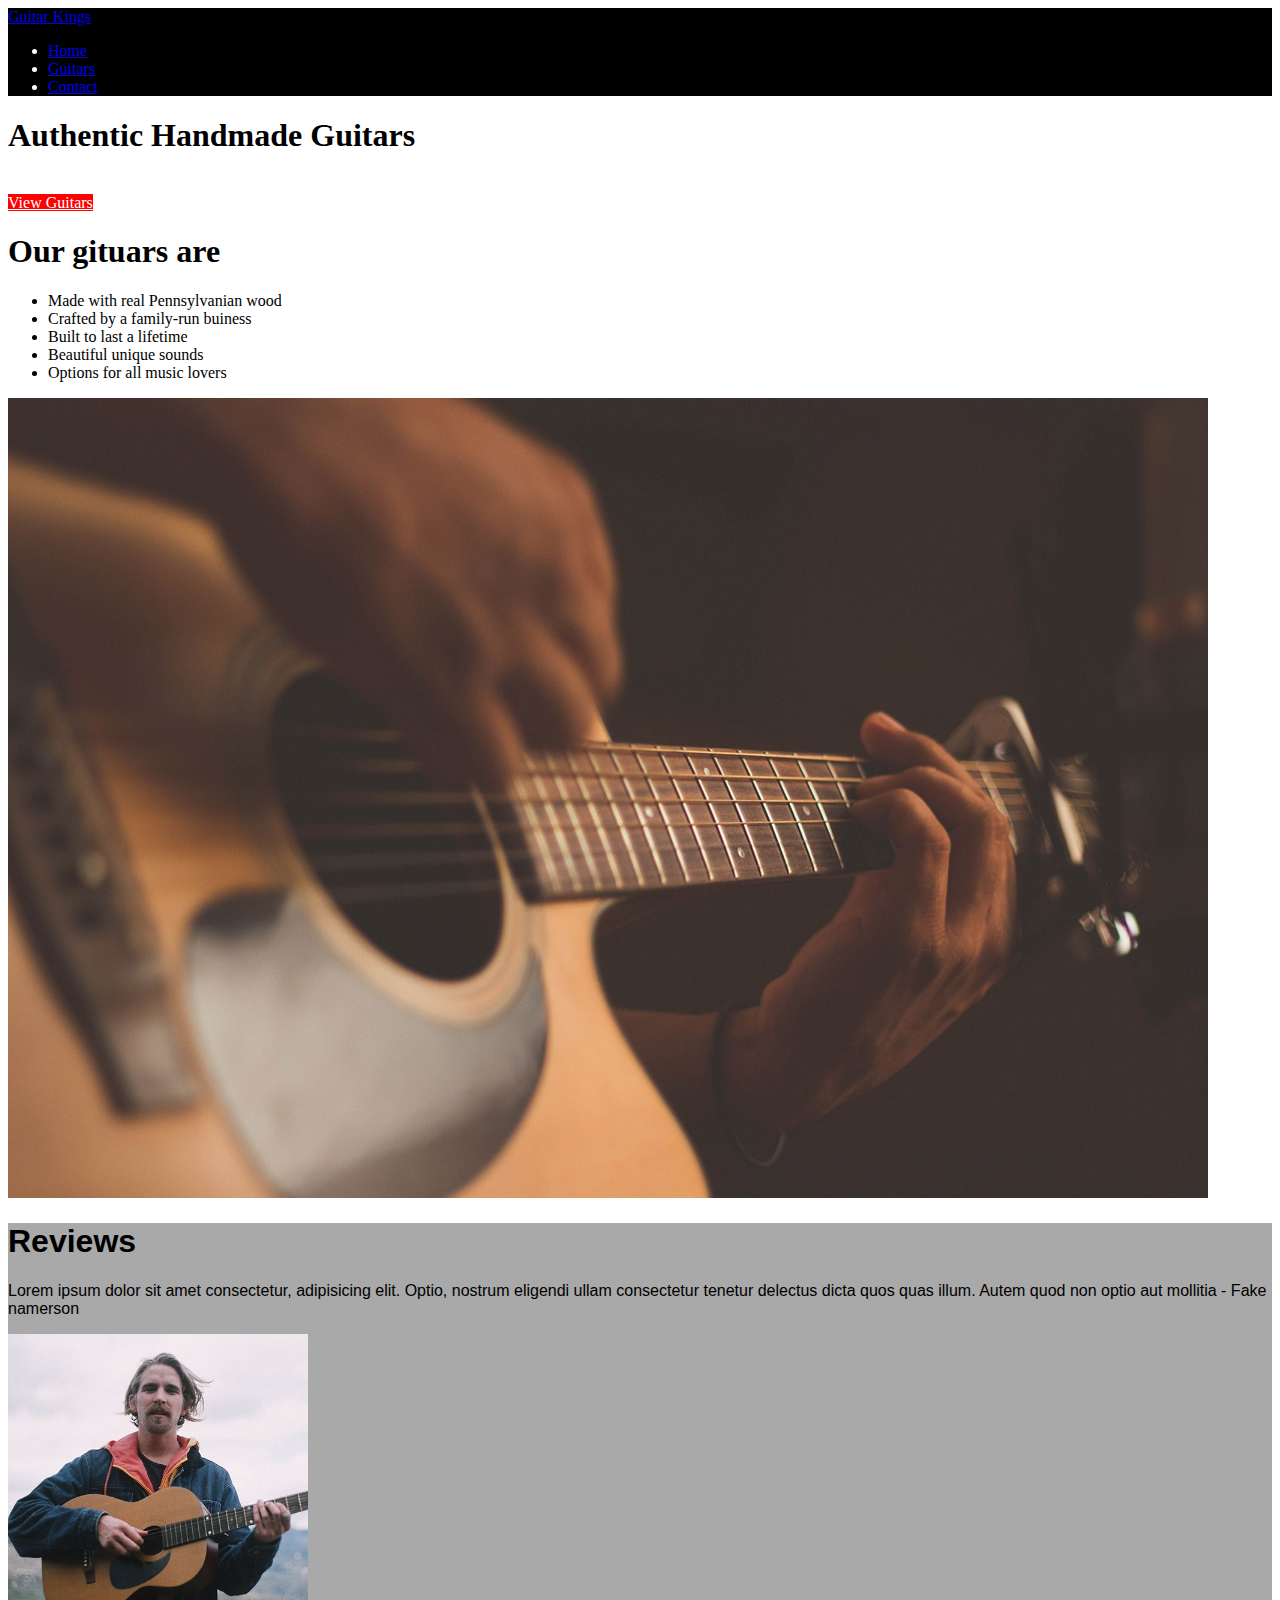
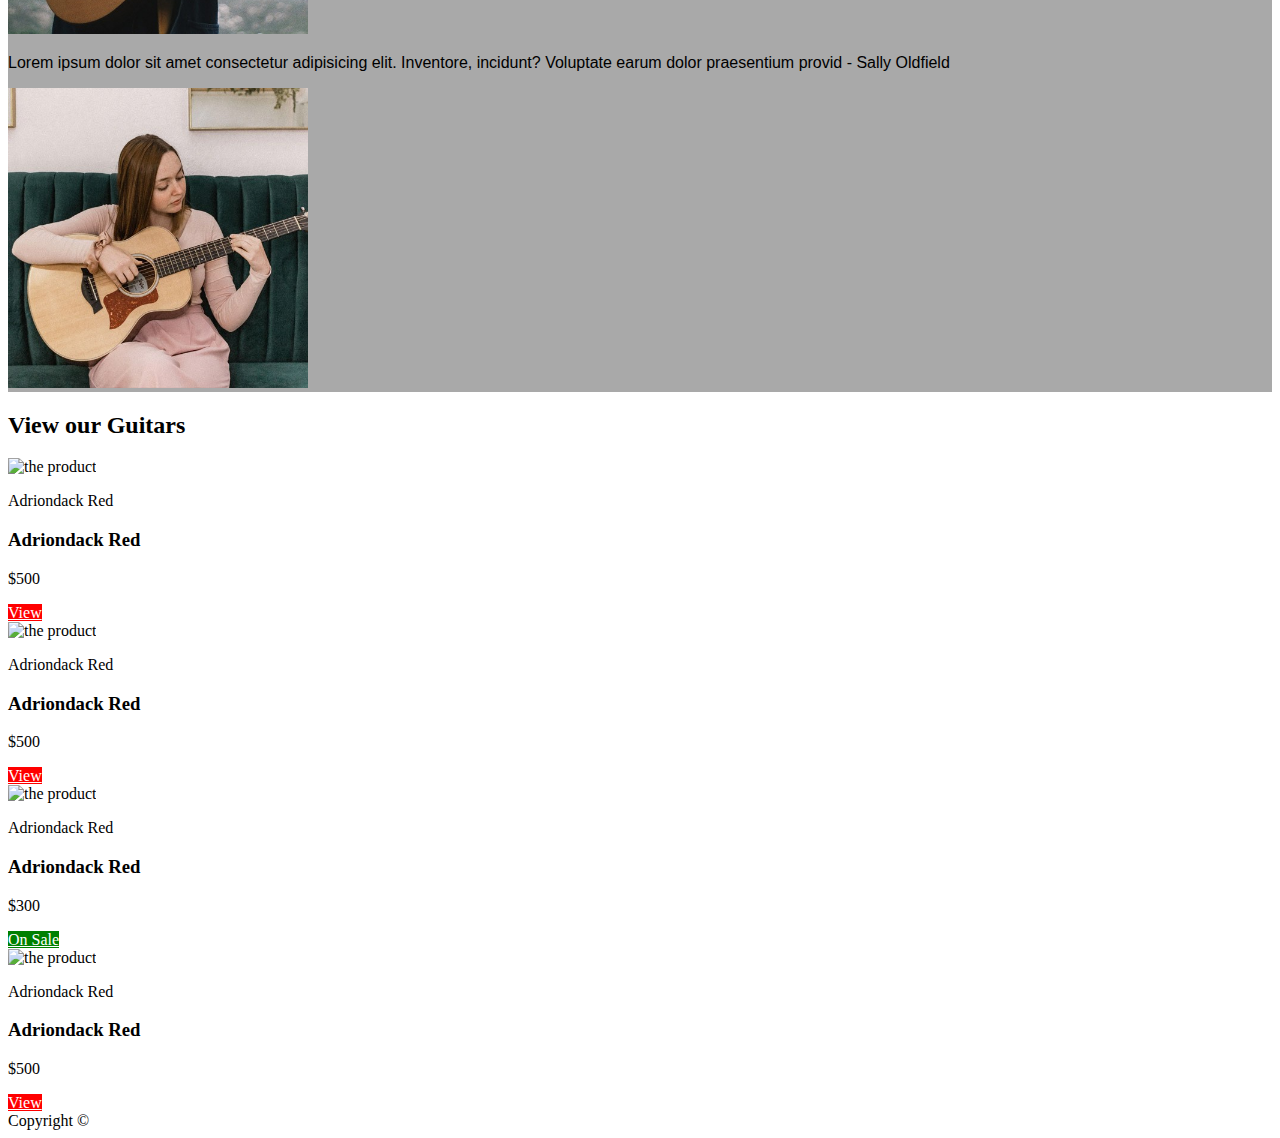
==== index.html @ 12a4729b "added fonts" ====
<!DOCTYPE html>
<html>
  <head>
    <title>Authentic Guitars</title>
    <meta name="description" content="This page is about Sharing the love off Videos">
    <meta name="viewpoint" content="width=devise-width, initial-scale=1.0">
    <link href="css/Styles.css" rel="Stylesheet">
  </head>
  <body>
    <header>
  <section>
<nav>
  <a href="index.html">Guitar Kings</a>
 
 
  <ul>
    <li><a href="index.html">Home</a></li>
    <li><a href="Guitars.html">Guitars</a></li>
      <li><a href="contact.html">Contact</a></li>
  </ul>
</nav>
</section>
    </header>
      <main>
      
        <h1>Authentic Handmade Guitars</h1> <br>
        <a href="Guitars.html" class="guitar">View Guitars </a>
<div>  
</div>
      <h1> Our gituars are</h1>
  <ul>
     <li>Made with real Pennsylvanian wood</li>
     <li>Crafted by a family-run buiness</li>
     <li>Built to last a lifetime</li>
     <li>Beautiful unique sounds</li>
     <li>Options for all music lovers</li>


</ul>

<img src="Images/home-info.jpg" alt="home Image">

<section class="review">
<H1>Reviews</H1>

<p>Lorem ipsum dolor sit amet consectetur, adipisicing elit. Optio, nostrum eligendi ullam consectetur tenetur delectus dicta quos quas illum. Autem quod non optio aut mollitia - Fake namerson</p>

<img src="Images/review-bio.jpg" alt="Fake Namerson" height="300" width="300">
<p>Lorem ipsum dolor sit amet consectetur adipisicing elit. Inventore, incidunt? Voluptate earum dolor praesentium provid - Sally Oldfield</p>
<img src="Images/review-bio2.jpg" alt="Sally Oldfield" height="300" width="300">   
</section>
<H2>View our Guitars</H2>


<img src="images/product.jpg" alt="the product">
<p>Adriondack Red</p>
<h3>Adriondack Red</h3>
<p>$500</p>
<a href="View.html" class="guitar">View</a>
<div>

</div>
<img src="images/product.jpg" alt="the product">
<p>Adriondack Red</p>
<h3>Adriondack Red</h3>
<p>$500</p>
<a href="View.html" class="guitar">View</a>
<div>

</div>
<img src="images/product.jpg" alt="the product">
<p>Adriondack Red</p>
<h3>Adriondack Red</h3>
<p>$300</p>
<a href="View.html" class="Sale">On Sale </a>
<div>

</div>
<img src="images/product.jpg" alt="the product">
<p>Adriondack Red</p>
<h3>Adriondack Red</h3>
<p>$500</p>
<a href="View.html" class="guitar">View</a>








</main>
    <footer>
      Copyright &copy;  
    </footer>
    

  </body>
</html>
---- css/Styles.css ----
@Fonts-face: {font-family:"Segoe UI";

}






header {background-color: black;
 color: white;}

 .section 

 .filing  {
     color: white;
     display: -moz-inline-stack    
        
 }

 .Sale{background-color: green;
color: #FFF;
}

 .guitar{background-color: red;
color: #FFF;
}
 
.review{background-color:darkgrey;
    font-family: 'Segoe UI', Tahoma, Geneva, Verdana, sans-serif;


}
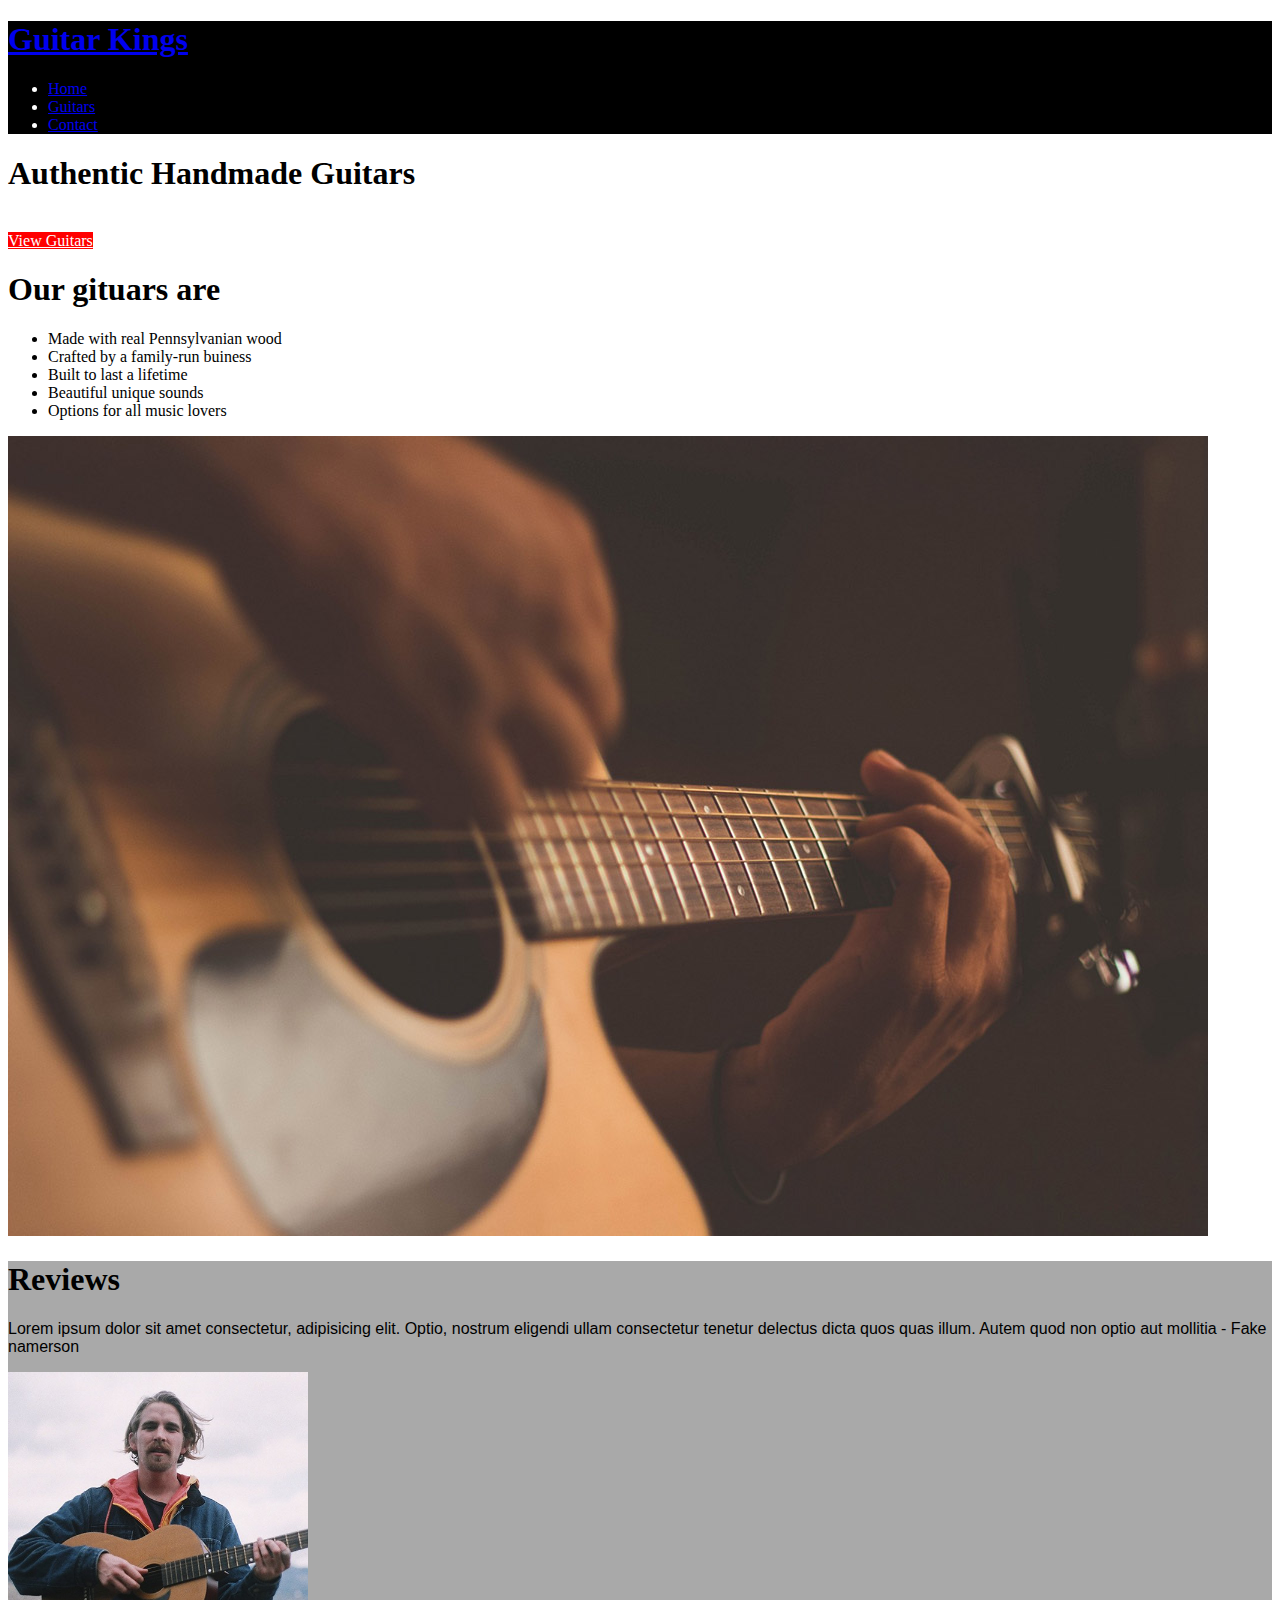
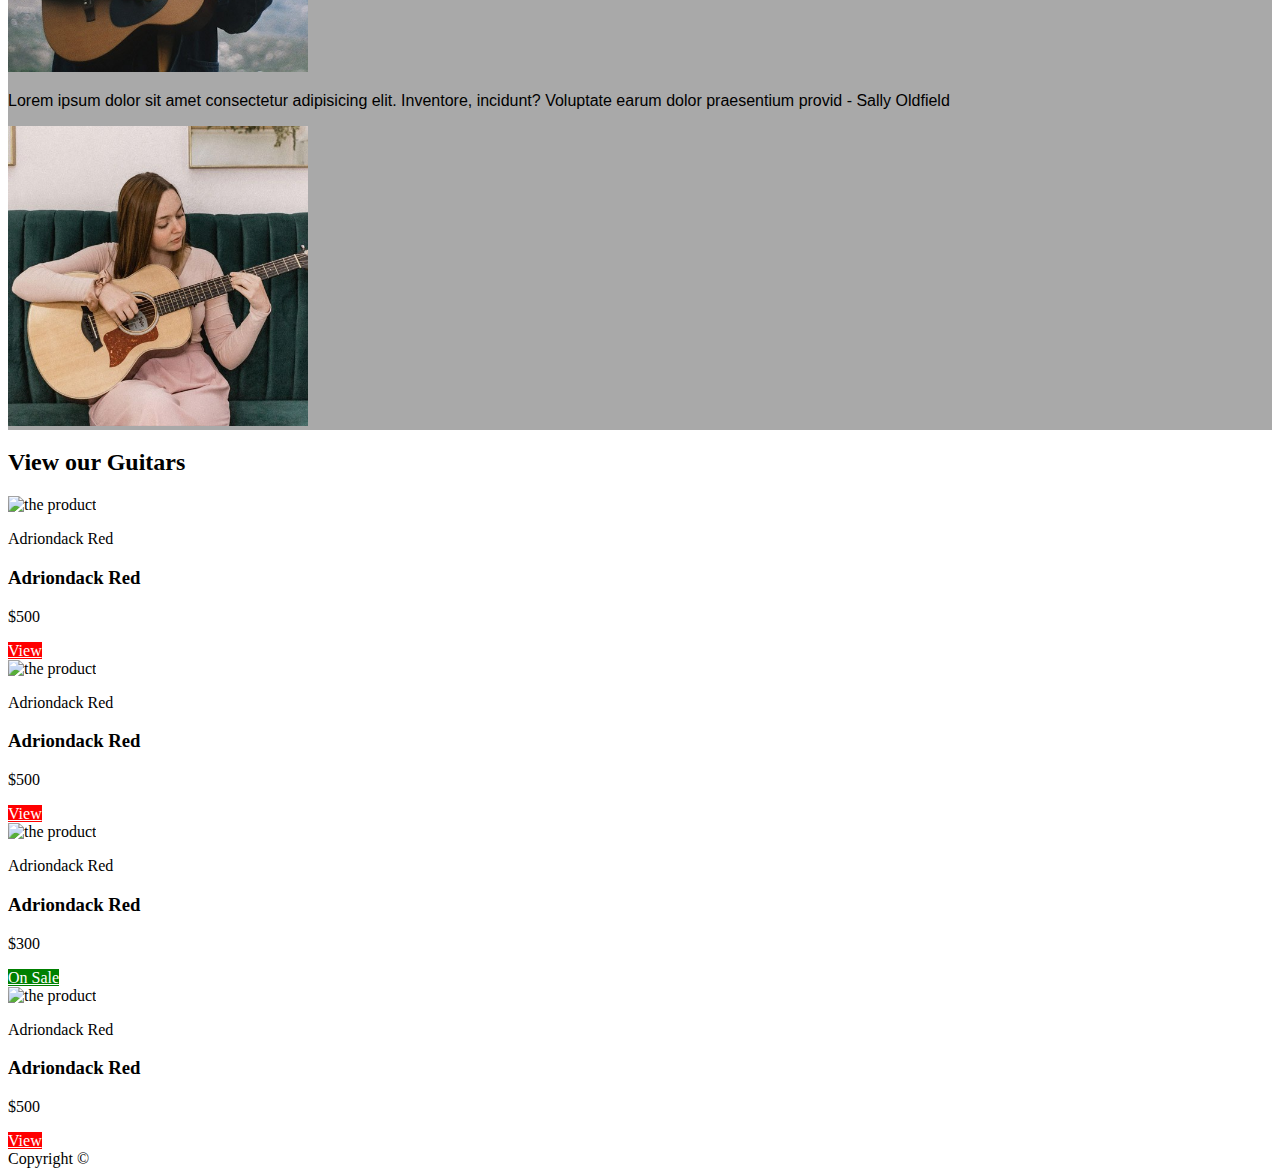
==== commit d43b234e: "Merge branch 'main' of https://github.com/Brokeassviking/School into main" ====
--- a/index.html
+++ b/index.html
@@ -1,16 +1,18 @@
 <!DOCTYPE html>
 <html>
   <head>
-    <title>Authentic Guitars</title>
+    <title>Guitar Kings</title>
     <meta name="description" content="This page is about Sharing the love off Videos">
     <meta name="viewpoint" content="width=devise-width, initial-scale=1.0">
     <link href="css/Styles.css" rel="Stylesheet">
+    
+    
   </head>
   <body>
     <header>
   <section>
 <nav>
-  <a href="index.html">Guitar Kings</a>
+  <a href="index.html"><h1>Guitar Kings</h1></a>
  
  
   <ul>
--- a/css/Styles.css
+++ b/css/Styles.css
@@ -1,8 +1,3 @@
-@Fonts-face: {font-family:"Segoe UI";
-
-}
-
-
 
 
 
@@ -27,12 +22,14 @@
 }
  
 .review{background-color:darkgrey;
-    font-family: 'Segoe UI', Tahoma, Geneva, Verdana, sans-serif;
+    font-family: Segoe UI, Tahoma, Geneva, Verdana, sans-serif;
 
 
 }
+h1{ 
+    font-family:"Boots-Spurs" ;
 
- 
+} 
 
 
  
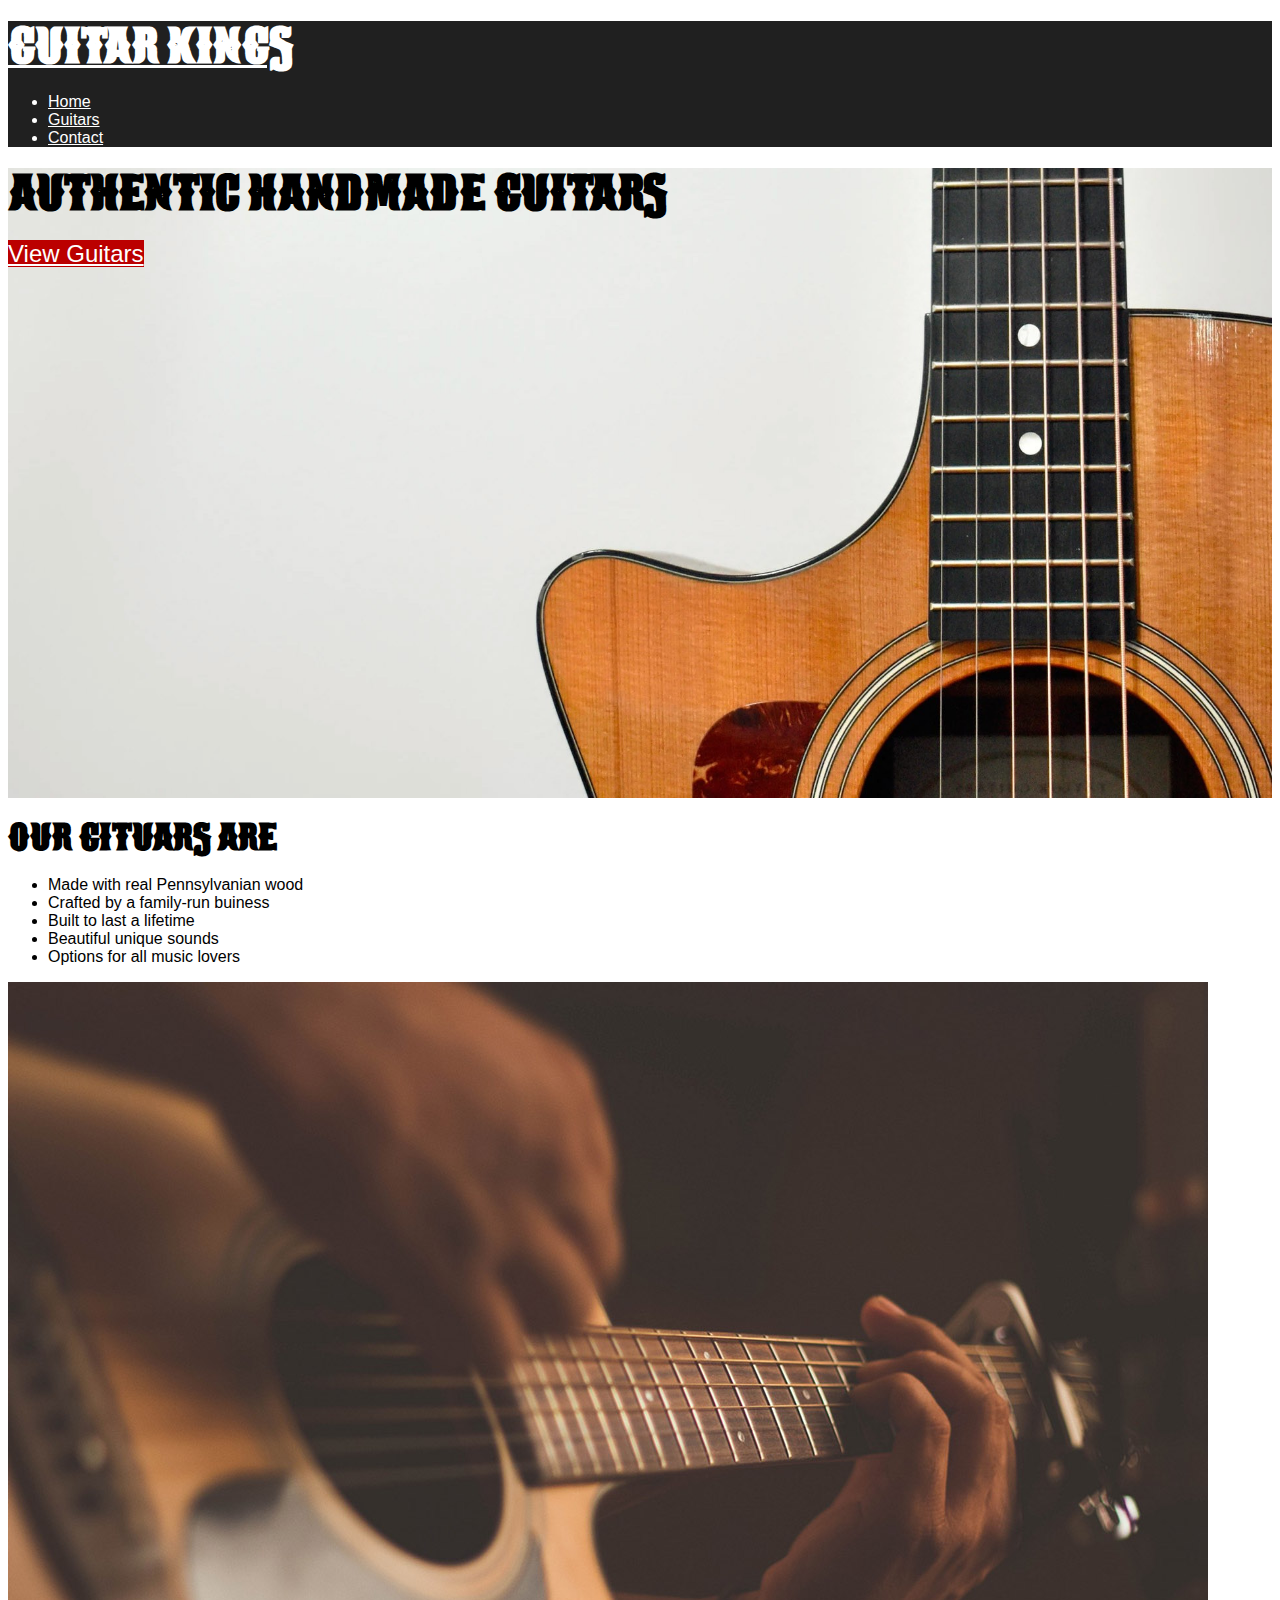
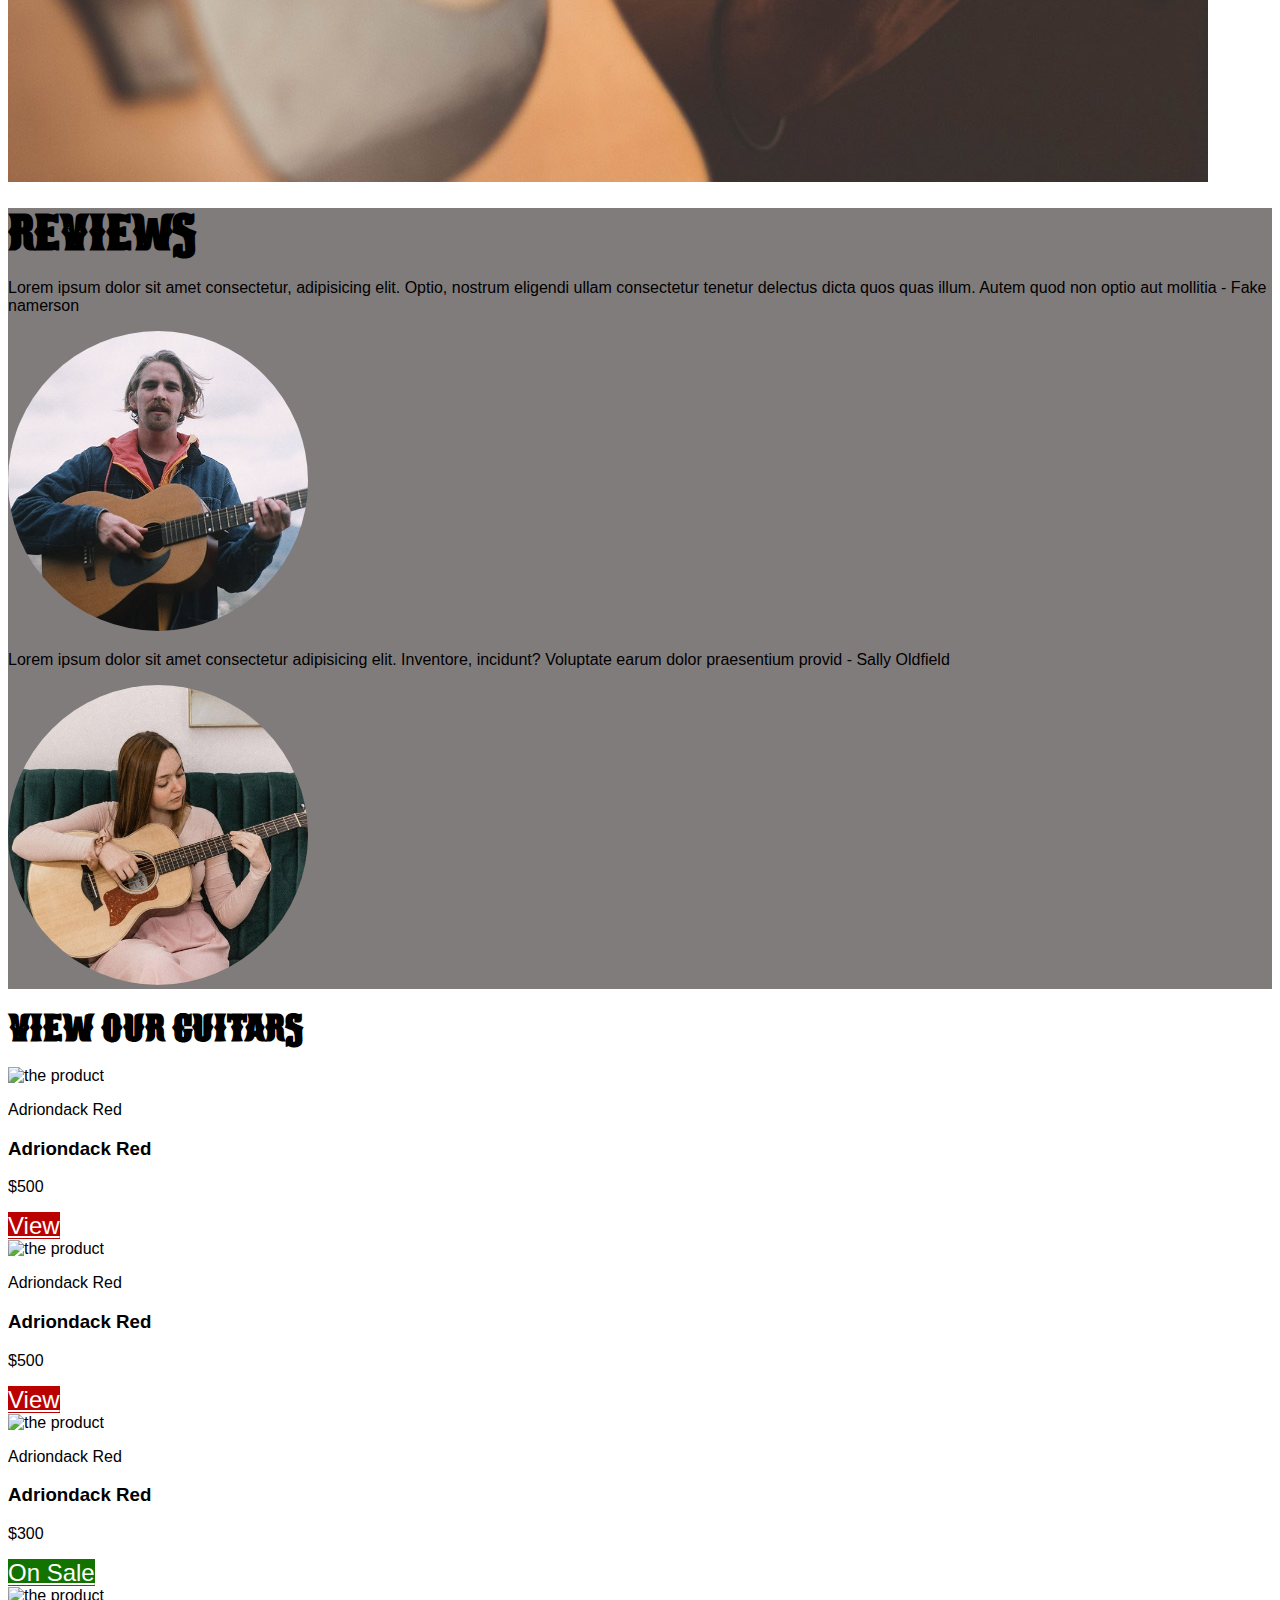
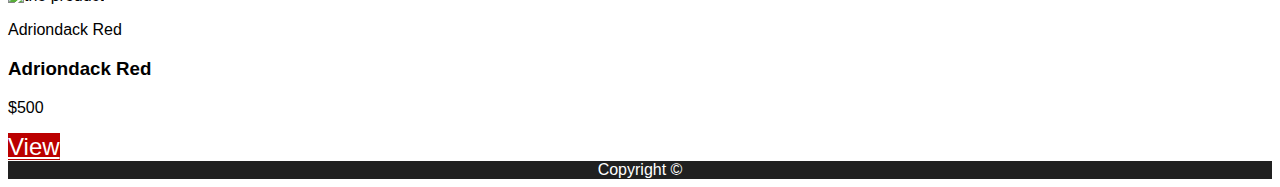
==== commit 7b9d8cf4: "added fonts and background picture" ====
--- a/index.html
+++ b/index.html
@@ -2,100 +2,93 @@
 <html>
   <head>
     <title>Guitar Kings</title>
-    <meta name="description" content="This page is about Sharing the love off Videos">
-    <meta name="viewpoint" content="width=devise-width, initial-scale=1.0">
-    <link href="css/Styles.css" rel="Stylesheet">
-    
-    
+    <meta name="description" content="Authentic Guitars for sale" />
+    <meta name="viewpoint" content="width=devise-width, initial-scale=1.0" />
+    <link href="css/Styles.css" rel="Stylesheet" />
   </head>
   <body>
     <header>
-  <section>
-<nav>
-  <a href="index.html"><h1>Guitar Kings</h1></a>
- 
- 
-  <ul>
-    <li><a href="index.html">Home</a></li>
-    <li><a href="Guitars.html">Guitars</a></li>
-      <li><a href="contact.html">Contact</a></li>
-  </ul>
-</nav>
-</section>
+      <nav>
+        <a href="index.html"><h1>Guitar Kings</h1></a>
+
+        <ul>
+          <li><a href="index.html">Home</a></li>
+          <li><a href="Guitars.html">Guitars</a></li>
+          <li><a href="contact.html">Contact</a></li>
+        </ul>
+      </nav>
     </header>
-      <main>
-      
-        <h1>Authentic Handmade Guitars</h1> <br>
-        <a href="Guitars.html" class="guitar">View Guitars </a>
-<div>  
-</div>
-      <h1> Our gituars are</h1>
-  <ul>
-     <li>Made with real Pennsylvanian wood</li>
-     <li>Crafted by a family-run buiness</li>
-     <li>Built to last a lifetime</li>
-     <li>Beautiful unique sounds</li>
-     <li>Options for all music lovers</li>
+    <main>
+      <section class="welcome">
+        <h1>Authentic Handmade Guitars</h1>
+        <a href="Guitars.html" class="cta">View Guitars </a>
+      </section>
+      <section>
+        <div>
+          <h2>Our gituars are</h2>
+          <ul>
+            <li>Made with real Pennsylvanian wood</li>
+            <li>Crafted by a family-run buiness</li>
+            <li>Built to last a lifetime</li>
+            <li>Beautiful unique sounds</li>
+            <li>Options for all music lovers</li>
+          </ul>
+        
+        <img src="Images/home-info.jpg" alt="home Image" />
+      </section>
+      <section class="reviews">
+        <h1>Reviews</h1>
 
+        <p>
+          Lorem ipsum dolor sit amet consectetur, adipisicing elit. Optio,
+          nostrum eligendi ullam consectetur tenetur delectus dicta quos quas
+          illum. Autem quod non optio aut mollitia - Fake namerson
+        </p>
 
-</ul>
-
-<img src="Images/home-info.jpg" alt="home Image">
-
-<section class="review">
-<H1>Reviews</H1>
-
-<p>Lorem ipsum dolor sit amet consectetur, adipisicing elit. Optio, nostrum eligendi ullam consectetur tenetur delectus dicta quos quas illum. Autem quod non optio aut mollitia - Fake namerson</p>
-
-<img src="Images/review-bio.jpg" alt="Fake Namerson" height="300" width="300">
-<p>Lorem ipsum dolor sit amet consectetur adipisicing elit. Inventore, incidunt? Voluptate earum dolor praesentium provid - Sally Oldfield</p>
-<img src="Images/review-bio2.jpg" alt="Sally Oldfield" height="300" width="300">   
-</section>
-<H2>View our Guitars</H2>
-
-
-<img src="images/product.jpg" alt="the product">
-<p>Adriondack Red</p>
-<h3>Adriondack Red</h3>
-<p>$500</p>
-<a href="View.html" class="guitar">View</a>
-<div>
-
-</div>
-<img src="images/product.jpg" alt="the product">
-<p>Adriondack Red</p>
-<h3>Adriondack Red</h3>
-<p>$500</p>
-<a href="View.html" class="guitar">View</a>
-<div>
-
-</div>
-<img src="images/product.jpg" alt="the product">
-<p>Adriondack Red</p>
-<h3>Adriondack Red</h3>
-<p>$300</p>
-<a href="View.html" class="Sale">On Sale </a>
-<div>
-
-</div>
-<img src="images/product.jpg" alt="the product">
-<p>Adriondack Red</p>
-<h3>Adriondack Red</h3>
-<p>$500</p>
-<a href="View.html" class="guitar">View</a>
-
-
-
-
-
-
-
-
-</main>
-    <footer>
-      Copyright &copy;  
-    </footer>
-    
-
+        <img
+          src="Images/review-bio.jpg"
+          alt="Fake Namerson"
+          class="profile-pic"
+        />
+        <p>
+          Lorem ipsum dolor sit amet consectetur adipisicing elit. Inventore,
+          incidunt? Voluptate earum dolor praesentium provid - Sally Oldfield
+        </p>
+        <img
+          src="Images/review-bio2.jpg"
+          alt="Sally Oldfield"
+          class="profile-pic"
+        />
+      </section>
+      <h2>View our Guitars</h2>
+      <div>
+      <img src="images/product.jpg" alt="the product" />
+      <p>Adriondack Red</p>
+      <h3>Adriondack Red</h3>
+      <p>$500</p>
+      <a href="View.html" class="cta">View</a>
+      </div>
+      <div>
+      <img src="images/product.jpg" alt="the product" />
+      <p>Adriondack Red</p>
+      <h3>Adriondack Red</h3>
+      <p>$500</p>
+      <a href="View.html" class="cta">View</a>
+      </div>
+      <div>
+      <img src="images/product.jpg" alt="the product" />
+      <p>Adriondack Red</p>
+      <h3>Adriondack Red</h3>
+      <p>$300</p>
+      <a href="View.html" class="cta-sale">On Sale </a>
+      </div>
+      <div>
+      <img src="images/product.jpg" alt="the product" />
+      <p>Adriondack Red</p>
+      <h3>Adriondack Red</h3>
+      <p>$500</p>
+      <a href="View.html" class="cta">View</a>
+    </main>
+    <footer>Copyright &copy;</footer>
   </body>
 </html>
--- a/css/Styles.css
+++ b/css/Styles.css
@@ -1,36 +1,69 @@
-
-
-
-
-header {background-color: black;
- color: white;}
-
- .section 
-
- .filing  {
-     color: white;
-     display: -moz-inline-stack    
-        
- }
-
- .Sale{background-color: green;
-color: #FFF;
+@font-face {
+  font-family: "Boots And Spurs";
+  src: url("../fonts/BootsAndSpurs.ttf") format("truetype");
 }
 
- .guitar{background-color: red;
-color: #FFF;
+body {
+  font-family: "Roboto", Verdana, Geneva, Tahoma, sans-serif;
 }
- 
-.review{background-color:darkgrey;
-    font-family: Segoe UI, Tahoma, Geneva, Verdana, sans-serif;
 
+h1,
+h2,
+.logo {
+  font-family: "Boots And Spurs", "Segoe UI", Tahoma, Geneva, Verdana,
+    sans-serif;
+}
 
+.product-list h2 {
+  font-family: "Roboto", Verdana, Geneva, Tahoma, sans-serif;
 }
-h1{ 
-    font-family:"Boots-Spurs" ;
 
-} 
+header,
+footer {
+  background-color: #202020;
+  color: #fff;
+}
 
+header a {
+  color: #fff;
+}
 
- 
+.cta {
+  background-color: #bb0000;
+  color: rgb(255, 255, 255);
+  font-size: 1.5em;
+}
 
+.reviews {
+  background-color: #817c7c;
+}
+
+.featured--products {
+  background-color: #fbfbfb;
+}
+
+.cta-sale {
+  background-color: #127300;
+  color: #fff;
+  font-size: 1.5em;
+}
+
+footer {
+  text-align: center;
+}
+
+.profile-pic {
+  border-radius: 60%;
+  width: 300px;
+  height: 300px;
+}
+
+/*home page*/
+.welcome {
+  background-image: url(../Images/home-header.jpg);
+  background-size: cover;
+  background-repeat: no-repeat;
+  background-position-y: bottom;
+  background-position-x: right;
+  min-height: 70vh;
+}
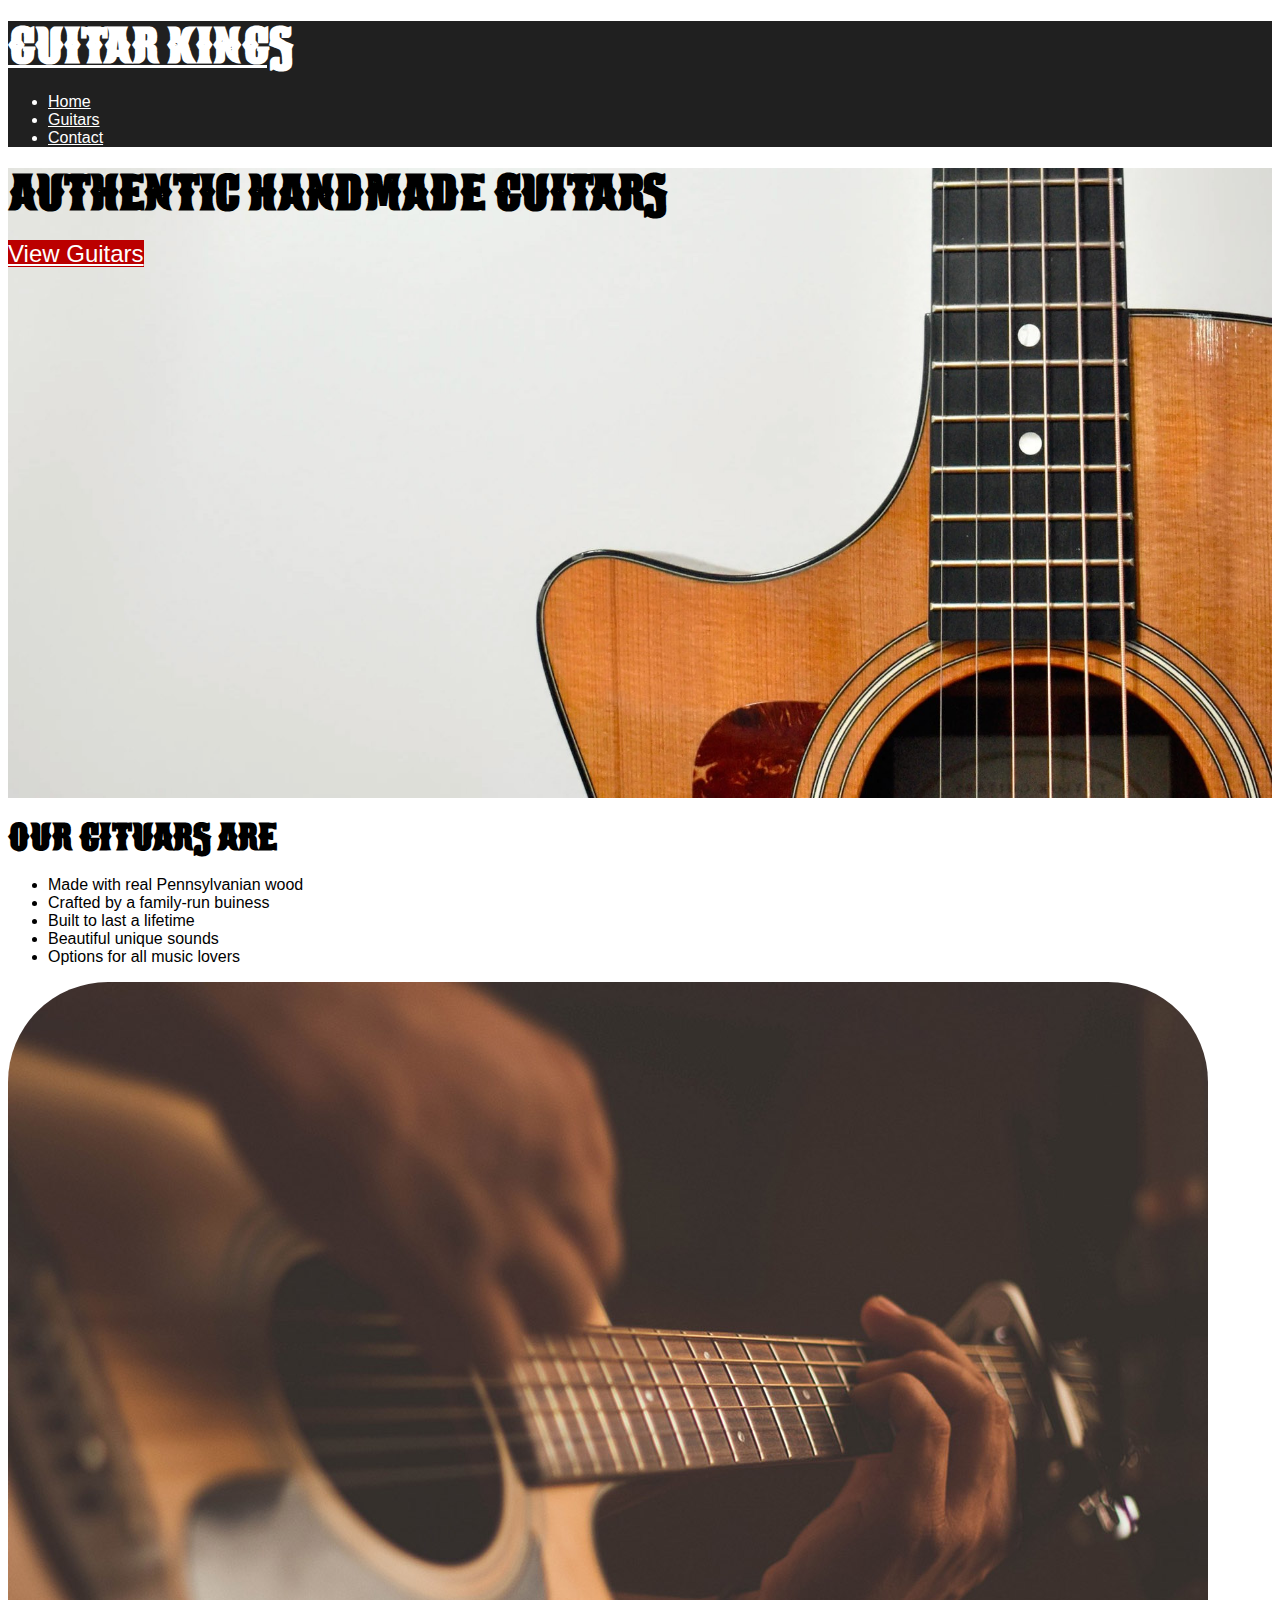
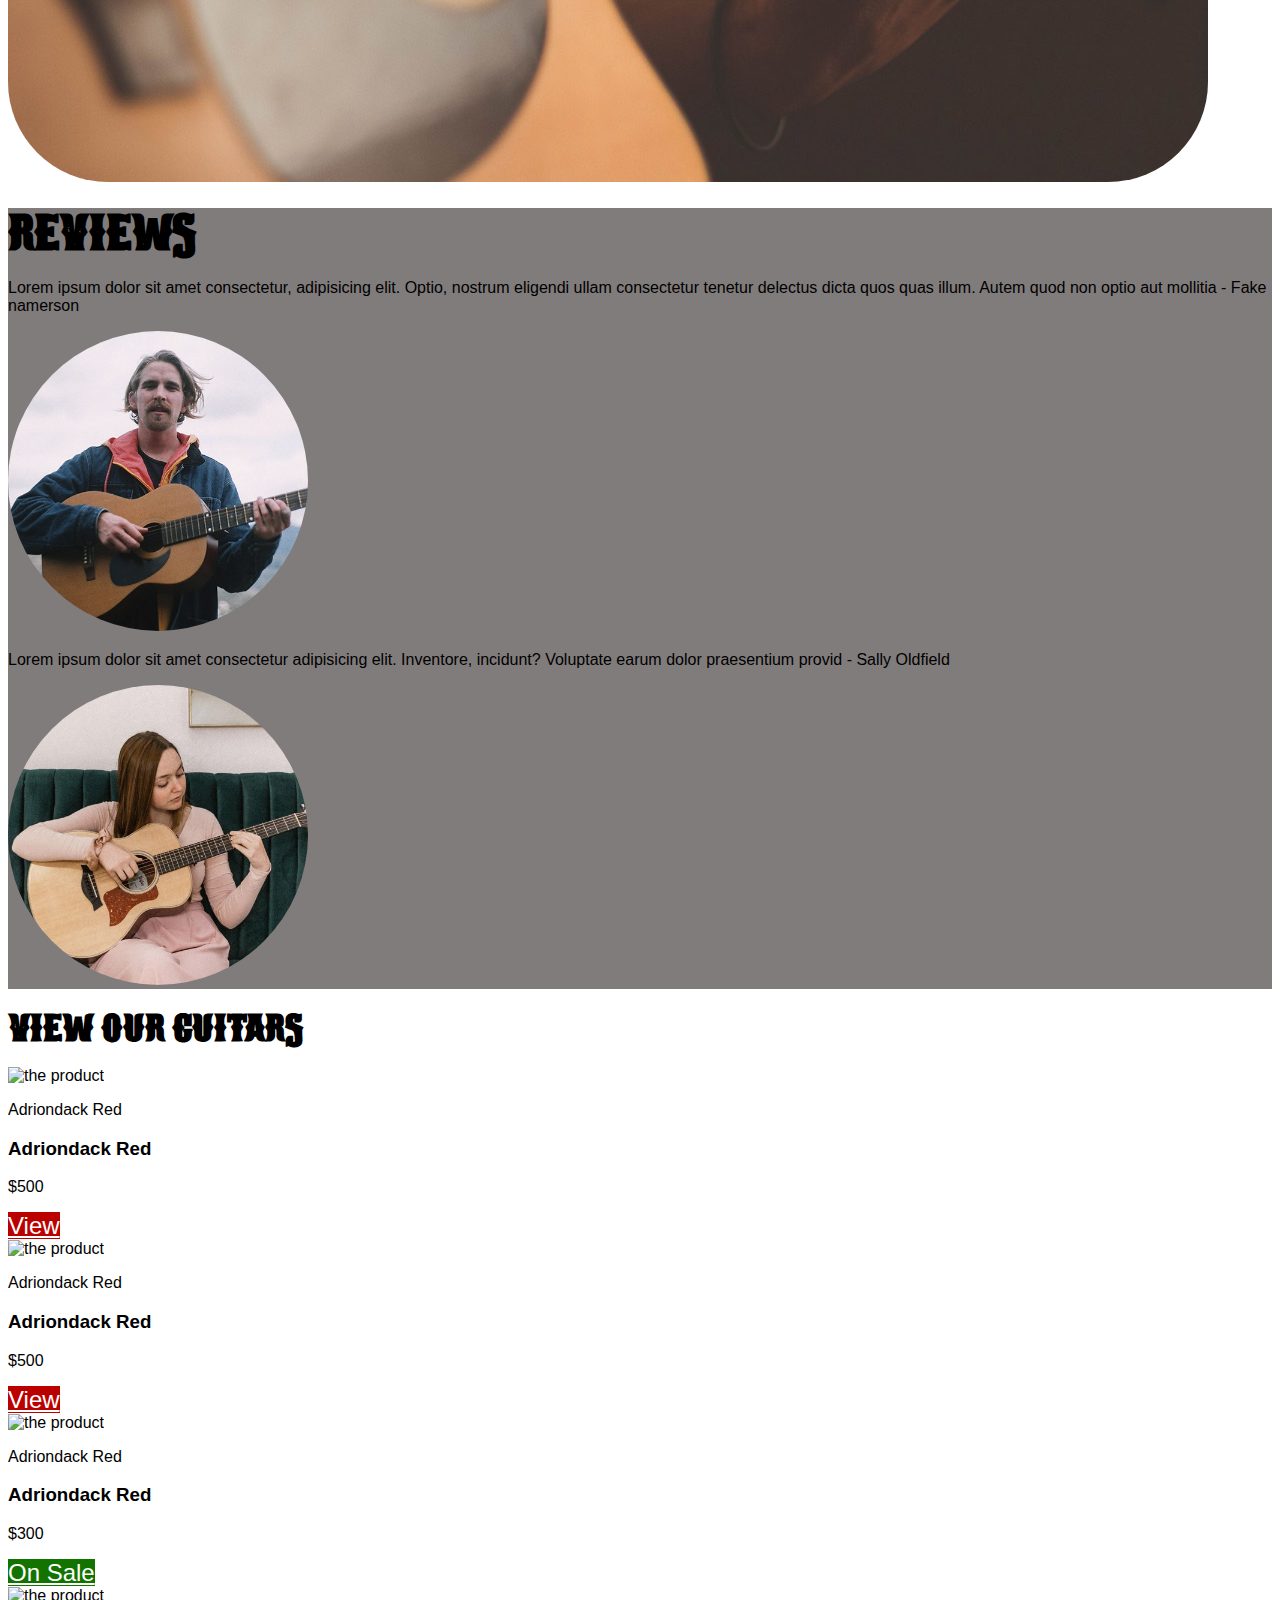
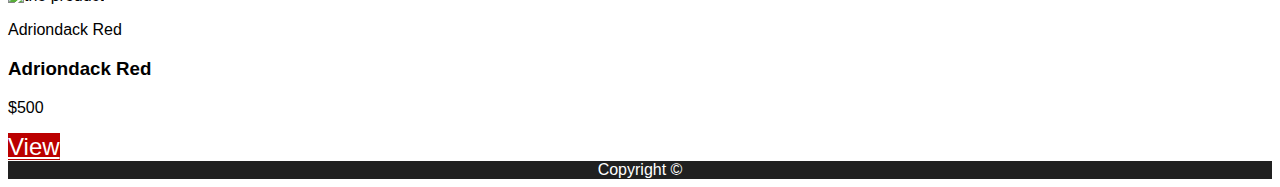
==== commit de35f97f: "added forms" ====
--- a/index.html
+++ b/index.html
@@ -23,7 +23,7 @@
         <h1>Authentic Handmade Guitars</h1>
         <a href="Guitars.html" class="cta">View Guitars </a>
       </section>
-      <section>
+      <section class="selling-points">
         <div>
           <h2>Our gituars are</h2>
           <ul>
@@ -34,7 +34,7 @@
             <li>Options for all music lovers</li>
           </ul>
         
-        <img src="Images/home-info.jpg" alt="home Image" />
+        <img src="Images/home-info.jpg" alt="home Image" class="selling-points__image" />
       </section>
       <section class="reviews">
         <h1>Reviews</h1>
--- a/css/Styles.css
+++ b/css/Styles.css
@@ -67,3 +67,12 @@
   background-position-x: right;
   min-height: 70vh;
 }
+
+/*home page*/
+.selling-points__image {
+  border-radius: 100px;
+}
+
+.List-info {
+  display: block;
+}
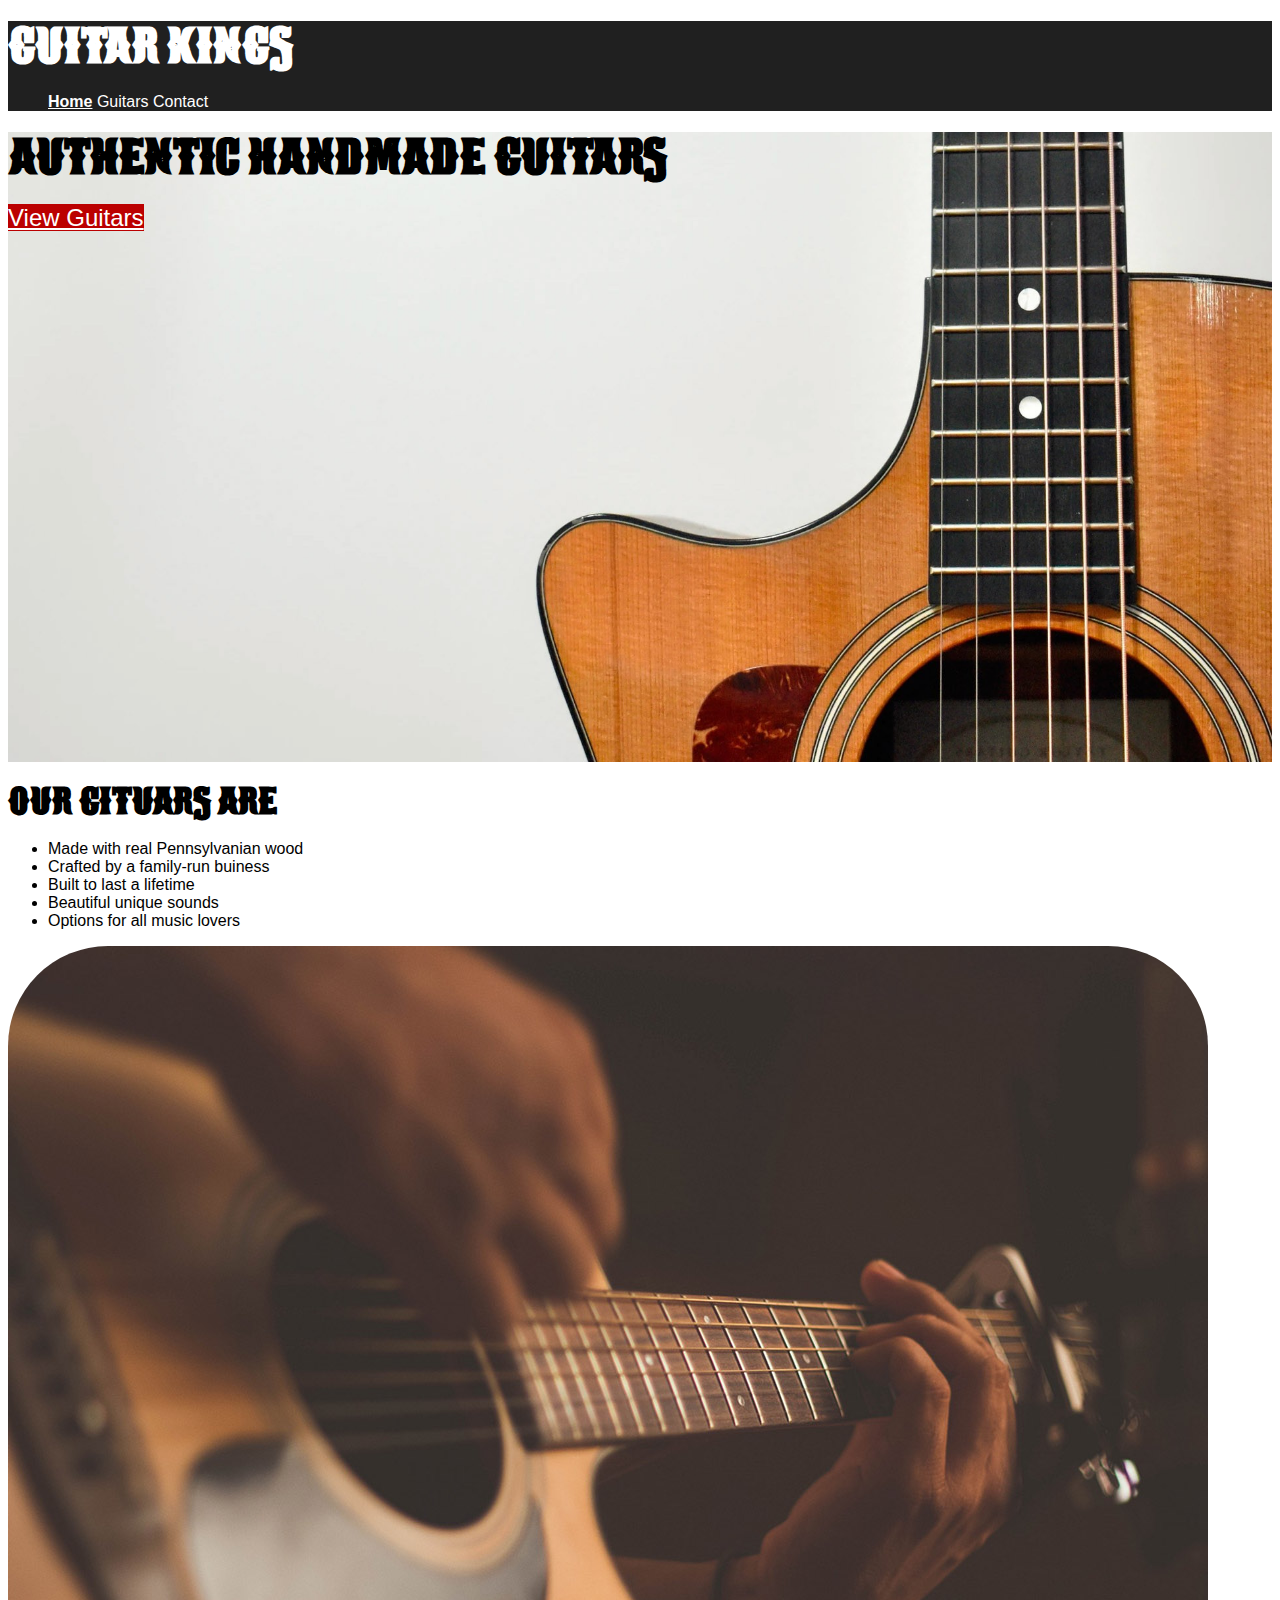
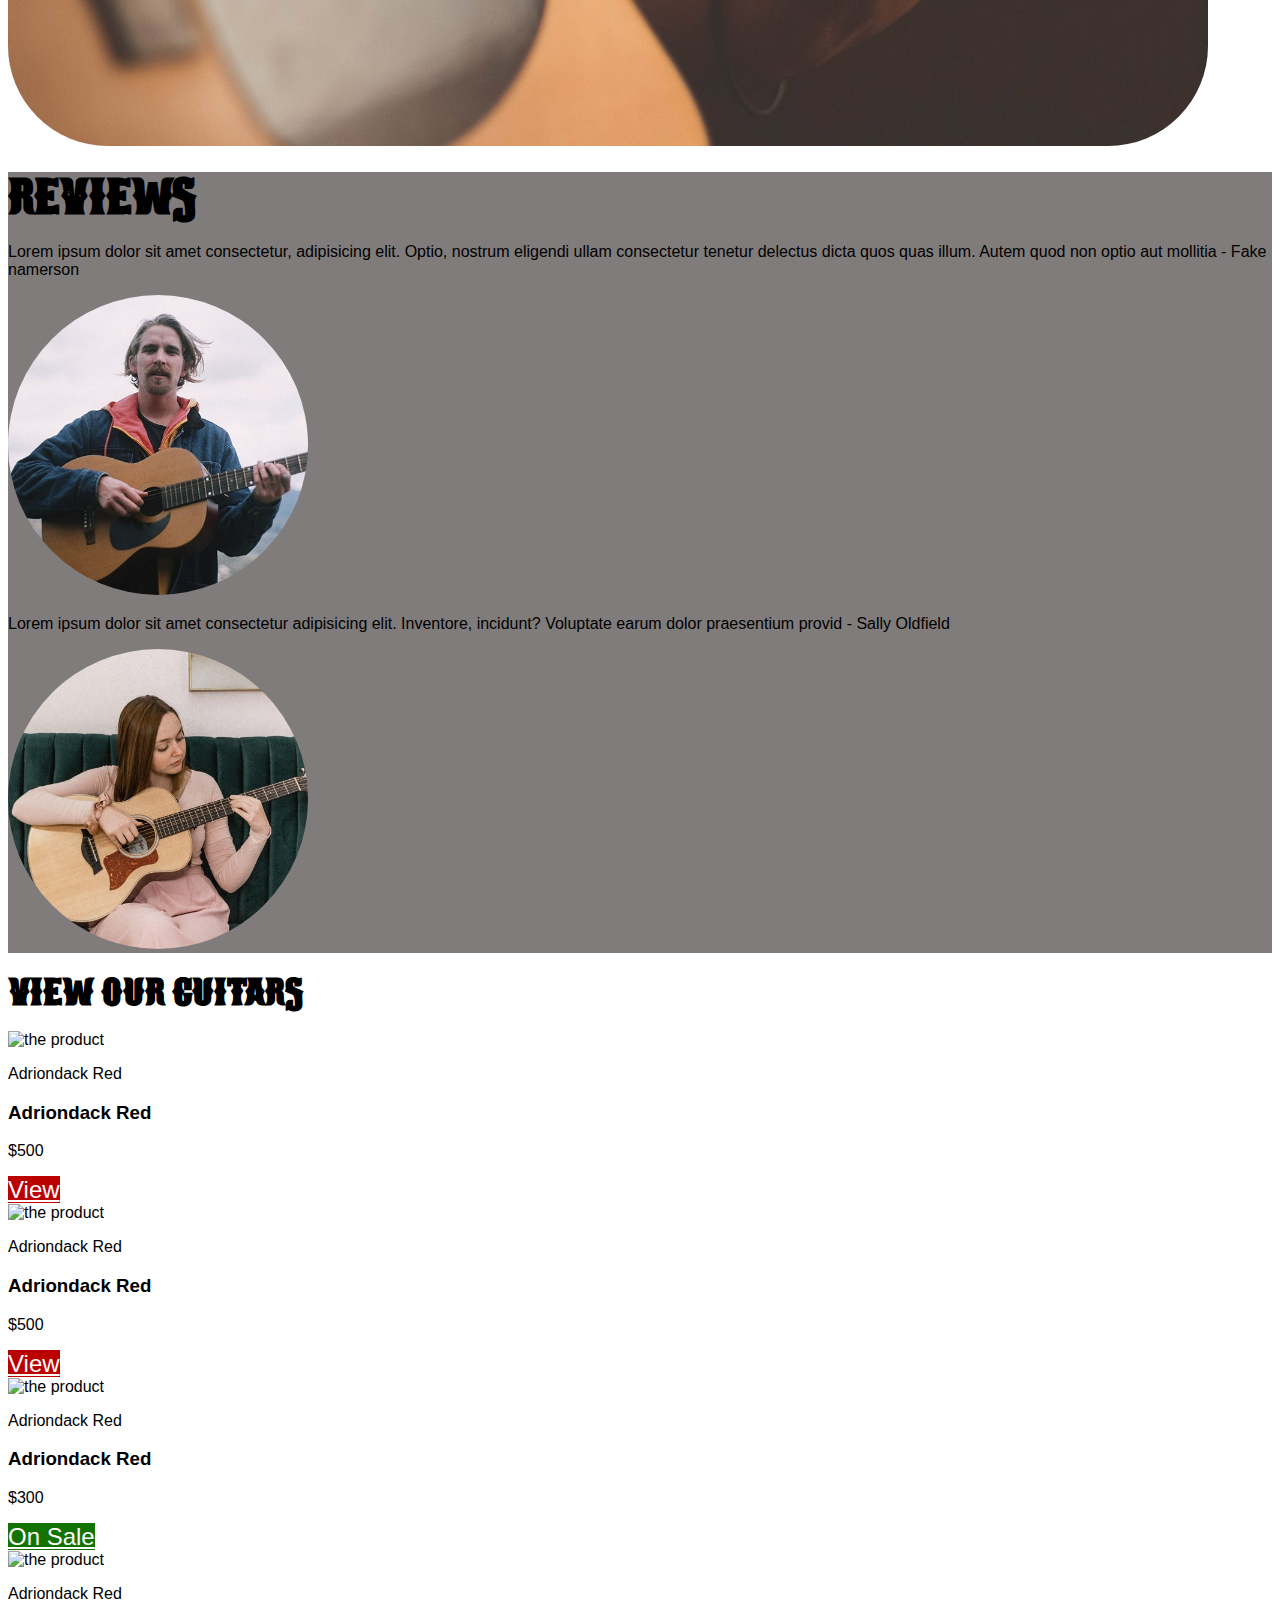
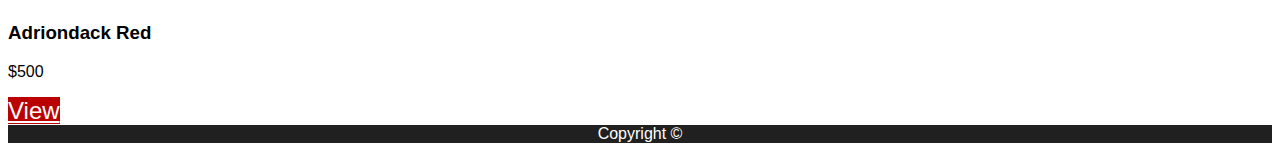
==== commit 88a3b0e9: "fixed stuff" ====
--- a/index.html
+++ b/index.html
@@ -12,7 +12,7 @@
         <a href="index.html"><h1>Guitar Kings</h1></a>
 
         <ul>
-          <li><a href="index.html">Home</a></li>
+          <li><a href="index.html" class="current-page">Home</a></li>
           <li><a href="Guitars.html">Guitars</a></li>
           <li><a href="contact.html">Contact</a></li>
         </ul>
--- a/css/Styles.css
+++ b/css/Styles.css
@@ -5,6 +5,17 @@
 
 body {
   font-family: "Roboto", Verdana, Geneva, Tahoma, sans-serif;
+}
+
+.current-page {
+  font-weight: bold;
+  padding: 0px;
+  text-decoration: underline;
+}
+
+nav li {
+  display: inline;
+  padding: 0px;
 }
 
 h1,
@@ -26,6 +37,8 @@
 
 header a {
   color: #fff;
+  padding: 0px;
+  text-decoration: none;
 }
 
 .cta {
@@ -66,6 +79,8 @@
   background-position-y: bottom;
   background-position-x: right;
   min-height: 70vh;
+  margin: 0;
+  padding-top: 0;
 }
 
 /*home page*/
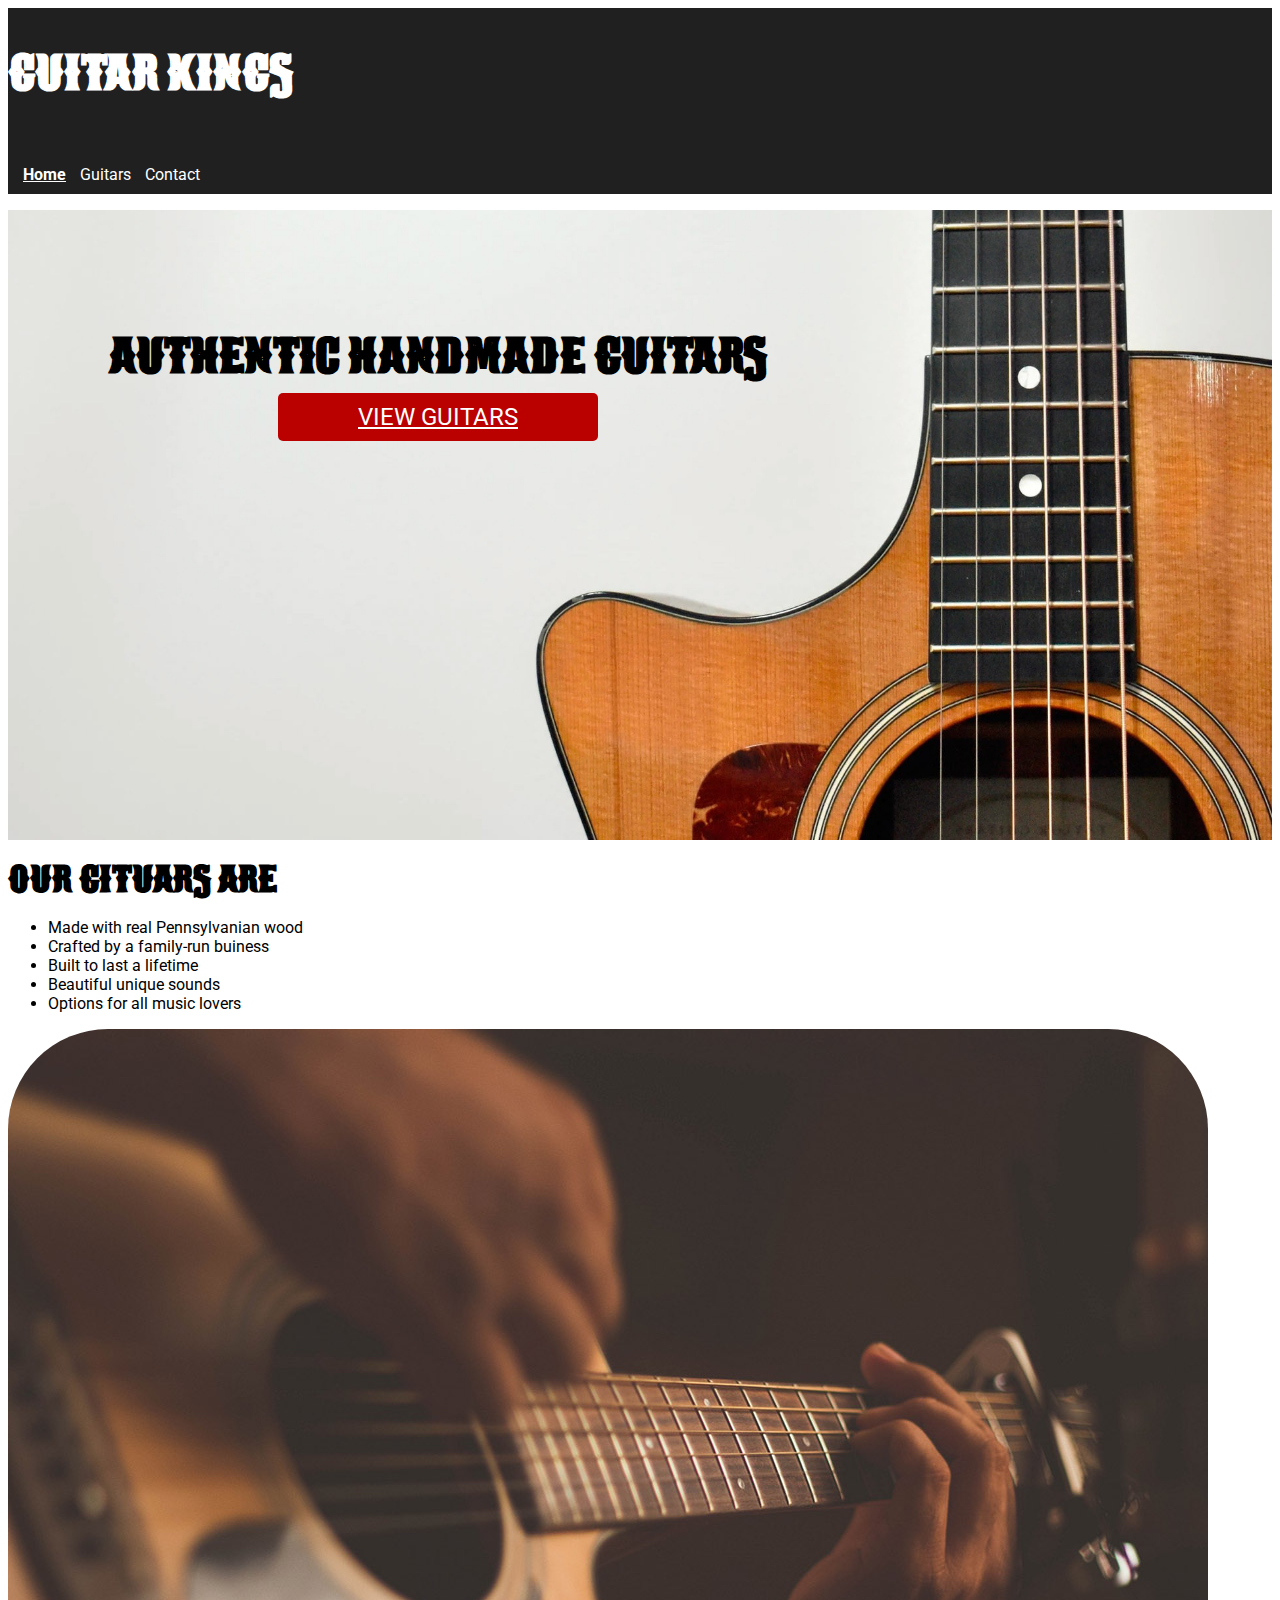
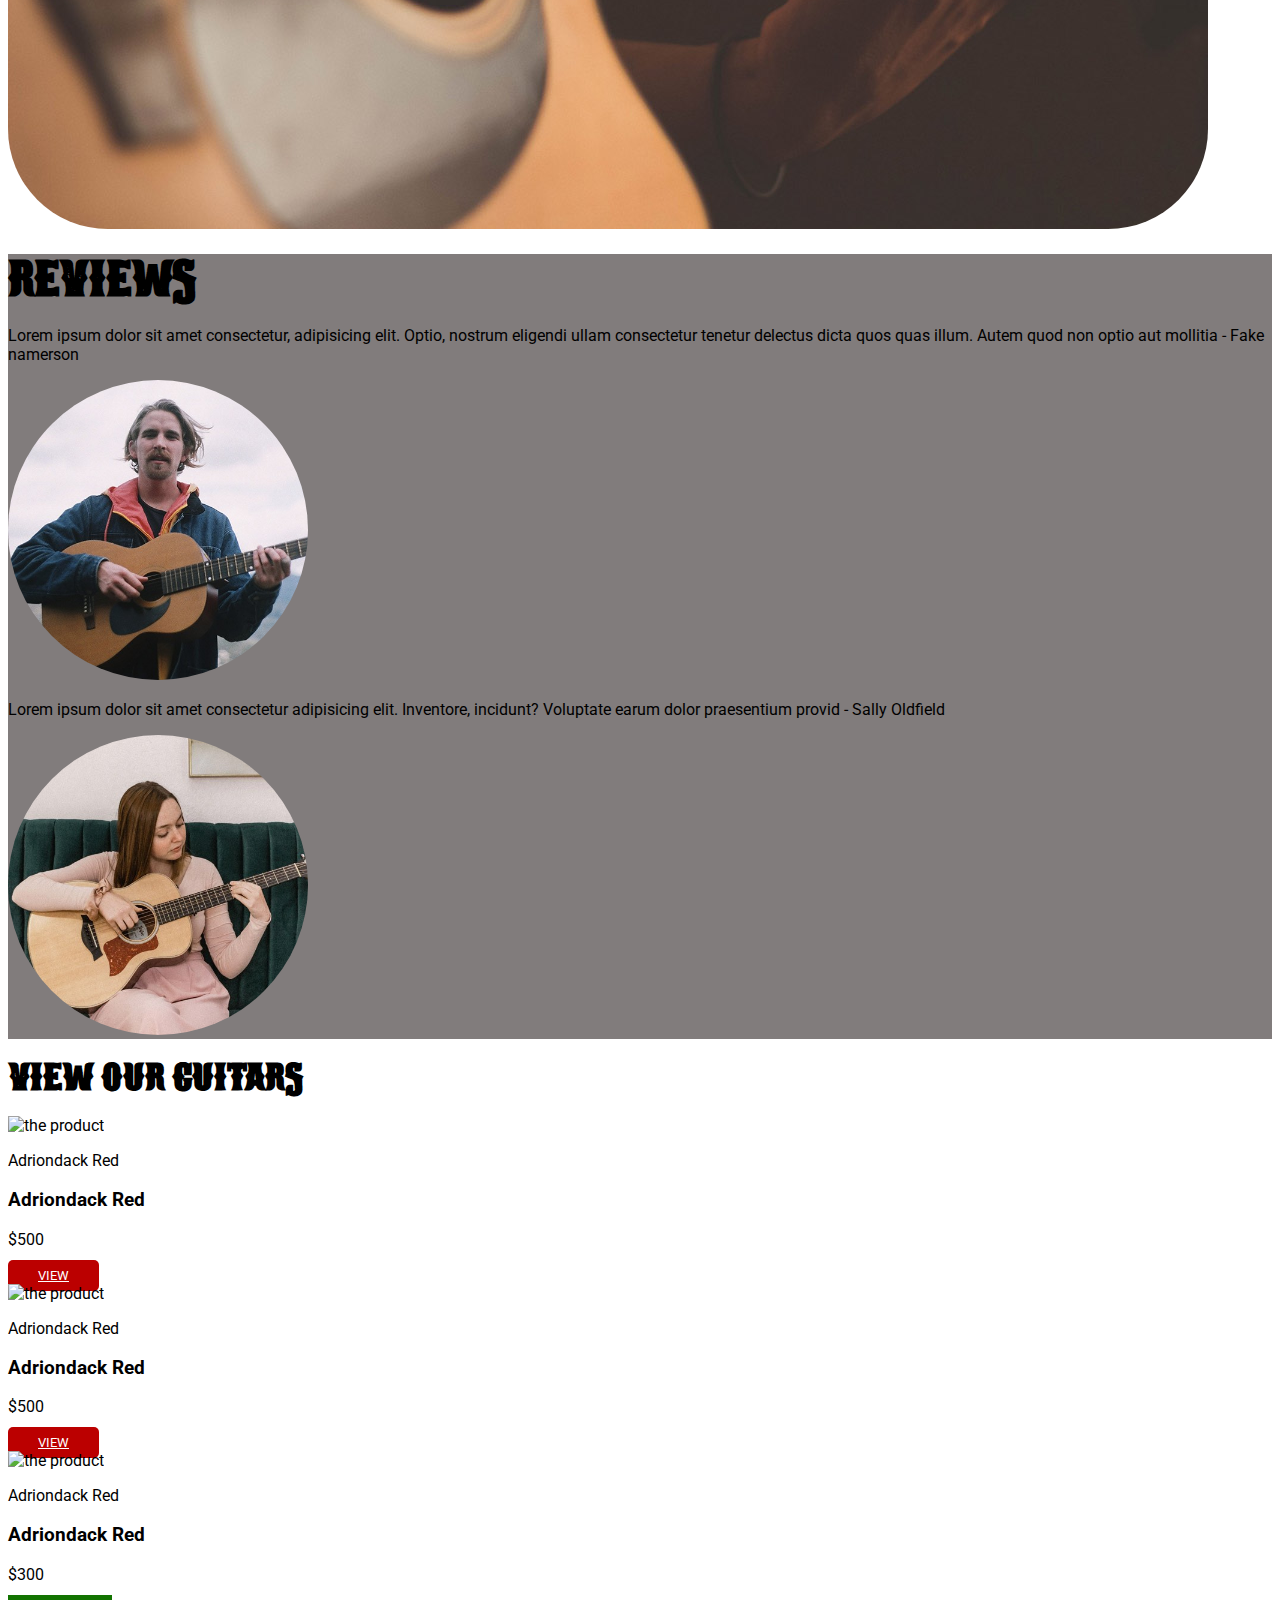
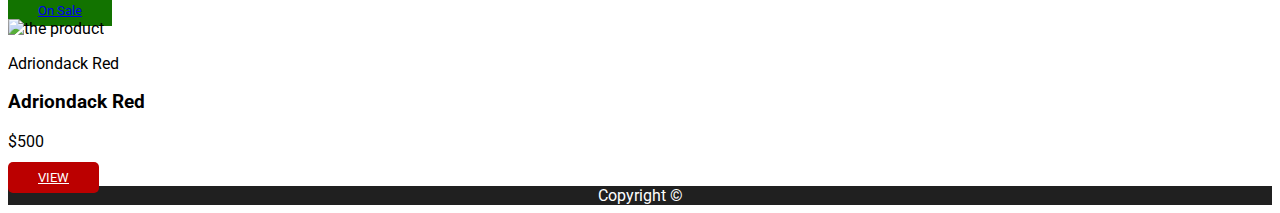
==== commit f229cd0e: "fixed different items to the lessons" ====
--- a/index.html
+++ b/index.html
@@ -5,6 +5,8 @@
     <meta name="description" content="Authentic Guitars for sale" />
     <meta name="viewpoint" content="width=devise-width, initial-scale=1.0" />
     <link href="css/Styles.css" rel="Stylesheet" />
+    <link rel="preconnect" href="https://fonts.gstatic.com">
+<link href="https://fonts.googleapis.com/css2?family=Roboto:wght@300&display=swap" rel="stylesheet">
   </head>
   <body>
     <header>
@@ -20,8 +22,10 @@
     </header>
     <main>
       <section class="welcome">
+        <div class="welcome__content">
         <h1>Authentic Handmade Guitars</h1>
         <a href="Guitars.html" class="cta">View Guitars </a>
+        </div>
       </section>
       <section class="selling-points">
         <div>
@@ -54,40 +58,39 @@
           Lorem ipsum dolor sit amet consectetur adipisicing elit. Inventore,
           incidunt? Voluptate earum dolor praesentium provid - Sally Oldfield
         </p>
-        <img
-          src="Images/review-bio2.jpg"
-          alt="Sally Oldfield"
-          class="profile-pic"
-        />
+        <img src="Images/review-bio2.jpg" alt="Sally Oldfield" class="profile-pic"/>
       </section>
+      <section class="featured">
       <h2>View our Guitars</h2>
-      <div>
+      <div class="featured__product">
       <img src="images/product.jpg" alt="the product" />
       <p>Adriondack Red</p>
       <h3>Adriondack Red</h3>
       <p>$500</p>
-      <a href="View.html" class="cta">View</a>
+      <a href="View.html" class="cta cta__small">View</a>
       </div>
-      <div>
+      <div class="featured__product">
       <img src="images/product.jpg" alt="the product" />
       <p>Adriondack Red</p>
       <h3>Adriondack Red</h3>
       <p>$500</p>
-      <a href="View.html" class="cta">View</a>
+      <a href="View.html" class="cta cta__small">View</a>
       </div>
-      <div>
+      <div class="featured__product">
       <img src="images/product.jpg" alt="the product" />
       <p>Adriondack Red</p>
       <h3>Adriondack Red</h3>
       <p>$300</p>
-      <a href="View.html" class="cta-sale">On Sale </a>
+      <a href="View.html" class="cta-sale cta__small">On Sale </a>
       </div>
-      <div>
+      <div class="featured__product">
       <img src="images/product.jpg" alt="the product" />
       <p>Adriondack Red</p>
       <h3>Adriondack Red</h3>
       <p>$500</p>
-      <a href="View.html" class="cta">View</a>
+      <a href="View.html" class="cta cta__small">View</a>
+      </div>
+      </section>
     </main>
     <footer>Copyright &copy;</footer>
   </body>
--- a/css/Styles.css
+++ b/css/Styles.css
@@ -9,13 +9,14 @@
 
 .current-page {
   font-weight: bold;
-  padding: 0px;
   text-decoration: underline;
+}
+nav ul {
+  padding: 10px;
 }
 
 nav li {
-  display: inline;
-  padding: 0px;
+  display: inline-block;
 }
 
 h1,
@@ -37,7 +38,7 @@
 
 header a {
   color: #fff;
-  padding: 0px;
+  padding: 5px;
   text-decoration: none;
 }
 
@@ -45,20 +46,26 @@
   background-color: #bb0000;
   color: rgb(255, 255, 255);
   font-size: 1.5em;
+  text-transform: uppercase;
+  padding: 10px 80px;
+  border-radius: 5px;
+}
+
+.cta__small {
+  padding: 8px 30px;
+  font-size: 0.8em;
 }
 
 .reviews {
   background-color: #817c7c;
 }
 
-.featured--products {
+.featured__products {
   background-color: #fbfbfb;
 }
 
 .cta-sale {
   background-color: #127300;
-  color: #fff;
-  font-size: 1.5em;
 }
 
 footer {
@@ -76,11 +83,17 @@
   background-image: url(../Images/home-header.jpg);
   background-size: cover;
   background-repeat: no-repeat;
+  background-position-x: right;
   background-position-y: bottom;
-  background-position-x: right;
   min-height: 70vh;
-  margin: 0;
-  padding-top: 0;
+  position: relative;
+}
+
+.welcome__content {
+  position: absolute;
+  text-align: center;
+  top: 100px;
+  left: 100px;
 }
 
 /*home page*/
@@ -88,6 +101,7 @@
   border-radius: 100px;
 }
 
-.List-info {
-  display: block;
+.product-img {
+  width: 250px;
+  height: 250px;
 }
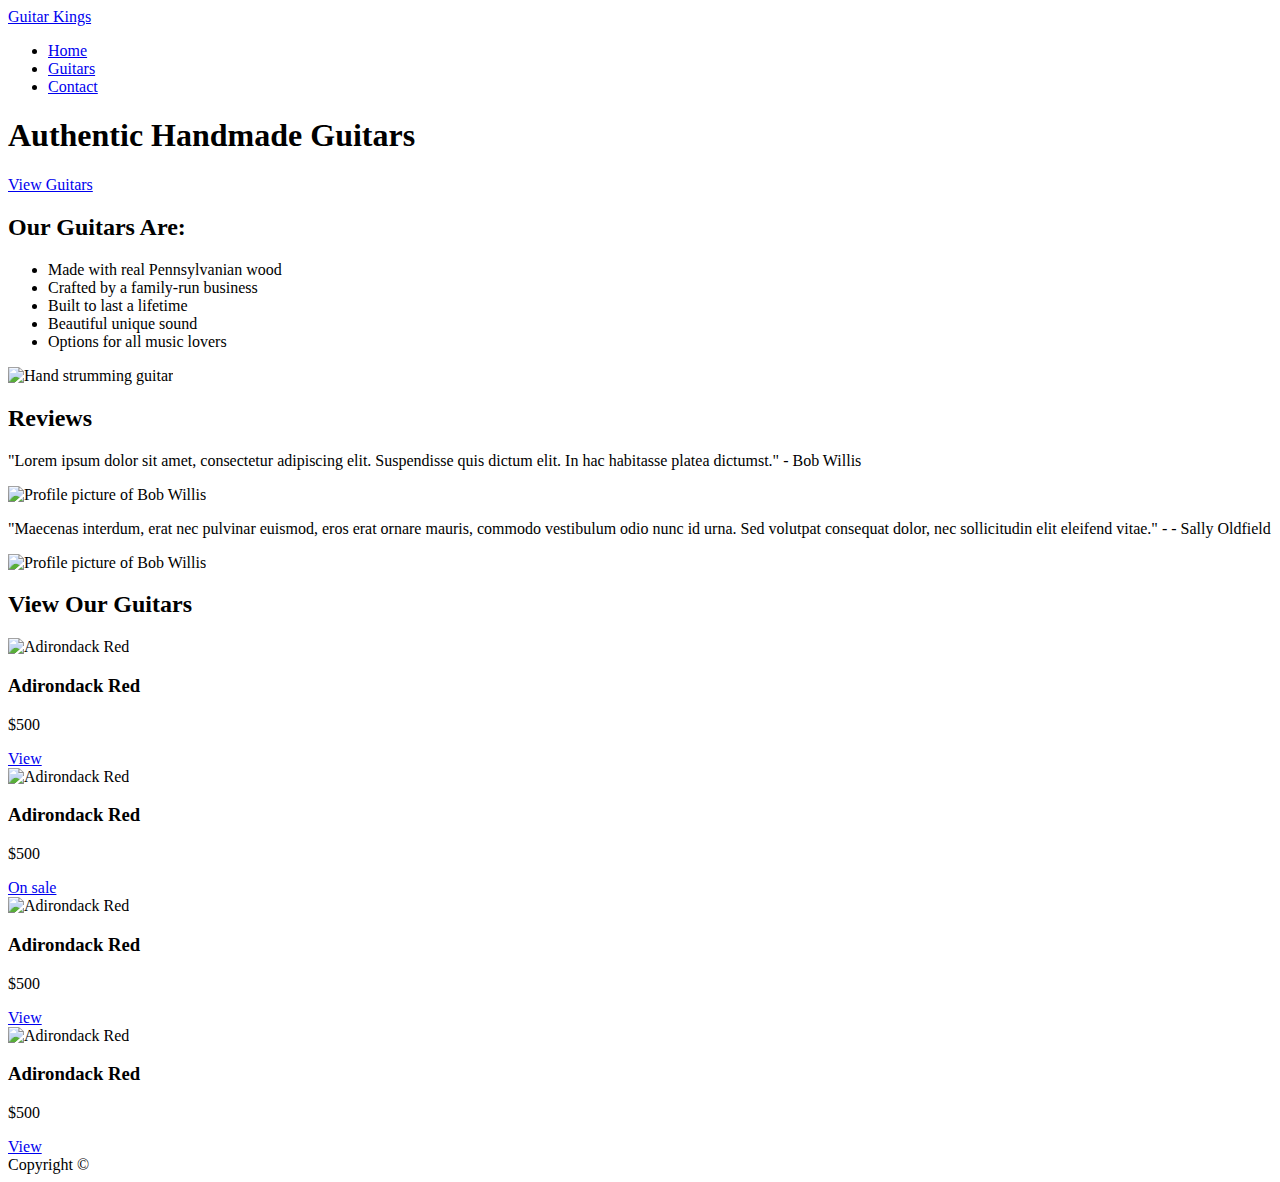
==== commit ae282330: "added class references" ====
--- a/index.html
+++ b/index.html
@@ -1,21 +1,27 @@
 <!DOCTYPE html>
-<html>
+<html lang="en">
   <head>
-    <title>Guitar Kings</title>
-    <meta name="description" content="Authentic Guitars for sale" />
-    <meta name="viewpoint" content="width=devise-width, initial-scale=1.0" />
-    <link href="css/Styles.css" rel="Stylesheet" />
-    <link rel="preconnect" href="https://fonts.gstatic.com">
-<link href="https://fonts.googleapis.com/css2?family=Roboto:wght@300&display=swap" rel="stylesheet">
+    <meta charset="UTF-8" />
+    <meta name="viewport" content="width=device-width, initial-scale=1.0" />
+    <meta
+      name="description"
+      content="Get real authentic, hand-crafted guitars from Guitar Kings"
+    />
+    <title>Guitar Kings | Home</title>
+    <link rel="preconnect" href="https://fonts.gstatic.com" />
+    <link
+      href="https://fonts.googleapis.com/css2?family=Roboto&display=swap"
+      rel="stylesheet"
+    />
+    <link href="css/styles.css" rel="stylesheet" />
   </head>
   <body>
     <header>
+      <a href="index.html" class="logo">Guitar Kings</a>
       <nav>
-        <a href="index.html"><h1>Guitar Kings</h1></a>
-
         <ul>
-          <li><a href="index.html" class="current-page">Home</a></li>
-          <li><a href="Guitars.html">Guitars</a></li>
+          <li><a href="index.html" class="active">Home</a></li>
+          <li><a href="guitars.html">Guitars</a></li>
           <li><a href="contact.html">Contact</a></li>
         </ul>
       </nav>
@@ -23,73 +29,85 @@
     <main>
       <section class="welcome">
         <div class="welcome__content">
-        <h1>Authentic Handmade Guitars</h1>
-        <a href="Guitars.html" class="cta">View Guitars </a>
+          <h1>Authentic Handmade Guitars</h1>
+          <a href="guitars.html" class="cta">View Guitars</a>
         </div>
       </section>
       <section class="selling-points">
         <div>
-          <h2>Our gituars are</h2>
+          <h2>Our Guitars Are:</h2>
           <ul>
             <li>Made with real Pennsylvanian wood</li>
-            <li>Crafted by a family-run buiness</li>
+            <li>Crafted by a family-run business</li>
             <li>Built to last a lifetime</li>
-            <li>Beautiful unique sounds</li>
+            <li>Beautiful unique sound</li>
             <li>Options for all music lovers</li>
           </ul>
-        
-        <img src="Images/home-info.jpg" alt="home Image" class="selling-points__image" />
+        </div>
+        <img
+          src="images/home-info.jpg"
+          alt="Hand strumming guitar"
+          class="selling-points__images"
+        />
       </section>
       <section class="reviews">
-        <h1>Reviews</h1>
-
-        <p>
-          Lorem ipsum dolor sit amet consectetur, adipisicing elit. Optio,
-          nostrum eligendi ullam consectetur tenetur delectus dicta quos quas
-          illum. Autem quod non optio aut mollitia - Fake namerson
-        </p>
-
-        <img
-          src="Images/review-bio.jpg"
-          alt="Fake Namerson"
-          class="profile-pic"
-        />
-        <p>
-          Lorem ipsum dolor sit amet consectetur adipisicing elit. Inventore,
-          incidunt? Voluptate earum dolor praesentium provid - Sally Oldfield
-        </p>
-        <img src="Images/review-bio2.jpg" alt="Sally Oldfield" class="profile-pic"/>
+        <h2>Reviews</h2>
+        <div class="reviews__content">
+          <div>
+            <p>
+              "Lorem ipsum dolor sit amet, consectetur adipiscing elit.
+              Suspendisse quis dictum elit. In hac habitasse platea dictumst."
+              <span class="review__name"> - Bob Willis</span>
+            </p>
+            <img
+              src="images/review-bio.jpg"
+              alt="Profile picture of Bob Willis"
+              class="review__images"
+            />
+          </div>
+          <div>
+            <p>
+              "Maecenas interdum, erat nec pulvinar euismod, eros erat ornare
+              mauris, commodo vestibulum odio nunc id urna. Sed volutpat
+              consequat dolor, nec sollicitudin elit eleifend vitae." -
+              <span class="review__name"> - Sally Oldfield</span>
+            </p>
+            <img
+              src="images/review-bio2.jpg"
+              alt="Profile picture of Bob Willis"
+              class="review__images"
+            />
+          </div>
+        </div>
       </section>
       <section class="featured">
-      <h2>View our Guitars</h2>
-      <div class="featured__product">
-      <img src="images/product.jpg" alt="the product" />
-      <p>Adriondack Red</p>
-      <h3>Adriondack Red</h3>
-      <p>$500</p>
-      <a href="View.html" class="cta cta__small">View</a>
-      </div>
-      <div class="featured__product">
-      <img src="images/product.jpg" alt="the product" />
-      <p>Adriondack Red</p>
-      <h3>Adriondack Red</h3>
-      <p>$500</p>
-      <a href="View.html" class="cta cta__small">View</a>
-      </div>
-      <div class="featured__product">
-      <img src="images/product.jpg" alt="the product" />
-      <p>Adriondack Red</p>
-      <h3>Adriondack Red</h3>
-      <p>$300</p>
-      <a href="View.html" class="cta-sale cta__small">On Sale </a>
-      </div>
-      <div class="featured__product">
-      <img src="images/product.jpg" alt="the product" />
-      <p>Adriondack Red</p>
-      <h3>Adriondack Red</h3>
-      <p>$500</p>
-      <a href="View.html" class="cta cta__small">View</a>
-      </div>
+        <h2>View Our Guitars</h2>
+        <div class="featured__products">
+          <img src="images/product.jpg" alt="Adirondack Red" />
+          <h3>Adirondack Red</h3>
+          <p>$500</p>
+          <a href="products/adirondack-red.html" class="cta cta-small">View</a>
+        </div>
+        <div class="featured__products">
+          <img src="images/product.jpg" alt="Adirondack Red" />
+          <h3>Adirondack Red</h3>
+          <p>$500</p>
+          <a href="products/adirondack-red.html" class="cta cta-sale cta-small"
+            >On sale</a
+          >
+        </div>
+        <div class="featured__products">
+          <img src="images/product.jpg" alt="Adirondack Red" />
+          <h3>Adirondack Red</h3>
+          <p>$500</p>
+          <a href="products/adirondack-red.html" class="cta cta-small">View</a>
+        </div>
+        <div class="featured__products">
+          <img src="images/product.jpg" alt="Adirondack Red" />
+          <h3>Adirondack Red</h3>
+          <p>$500</p>
+          <a href="products/adirondack-red.html" class="cta cta-small">View</a>
+        </div>
       </section>
     </main>
     <footer>Copyright &copy;</footer>
